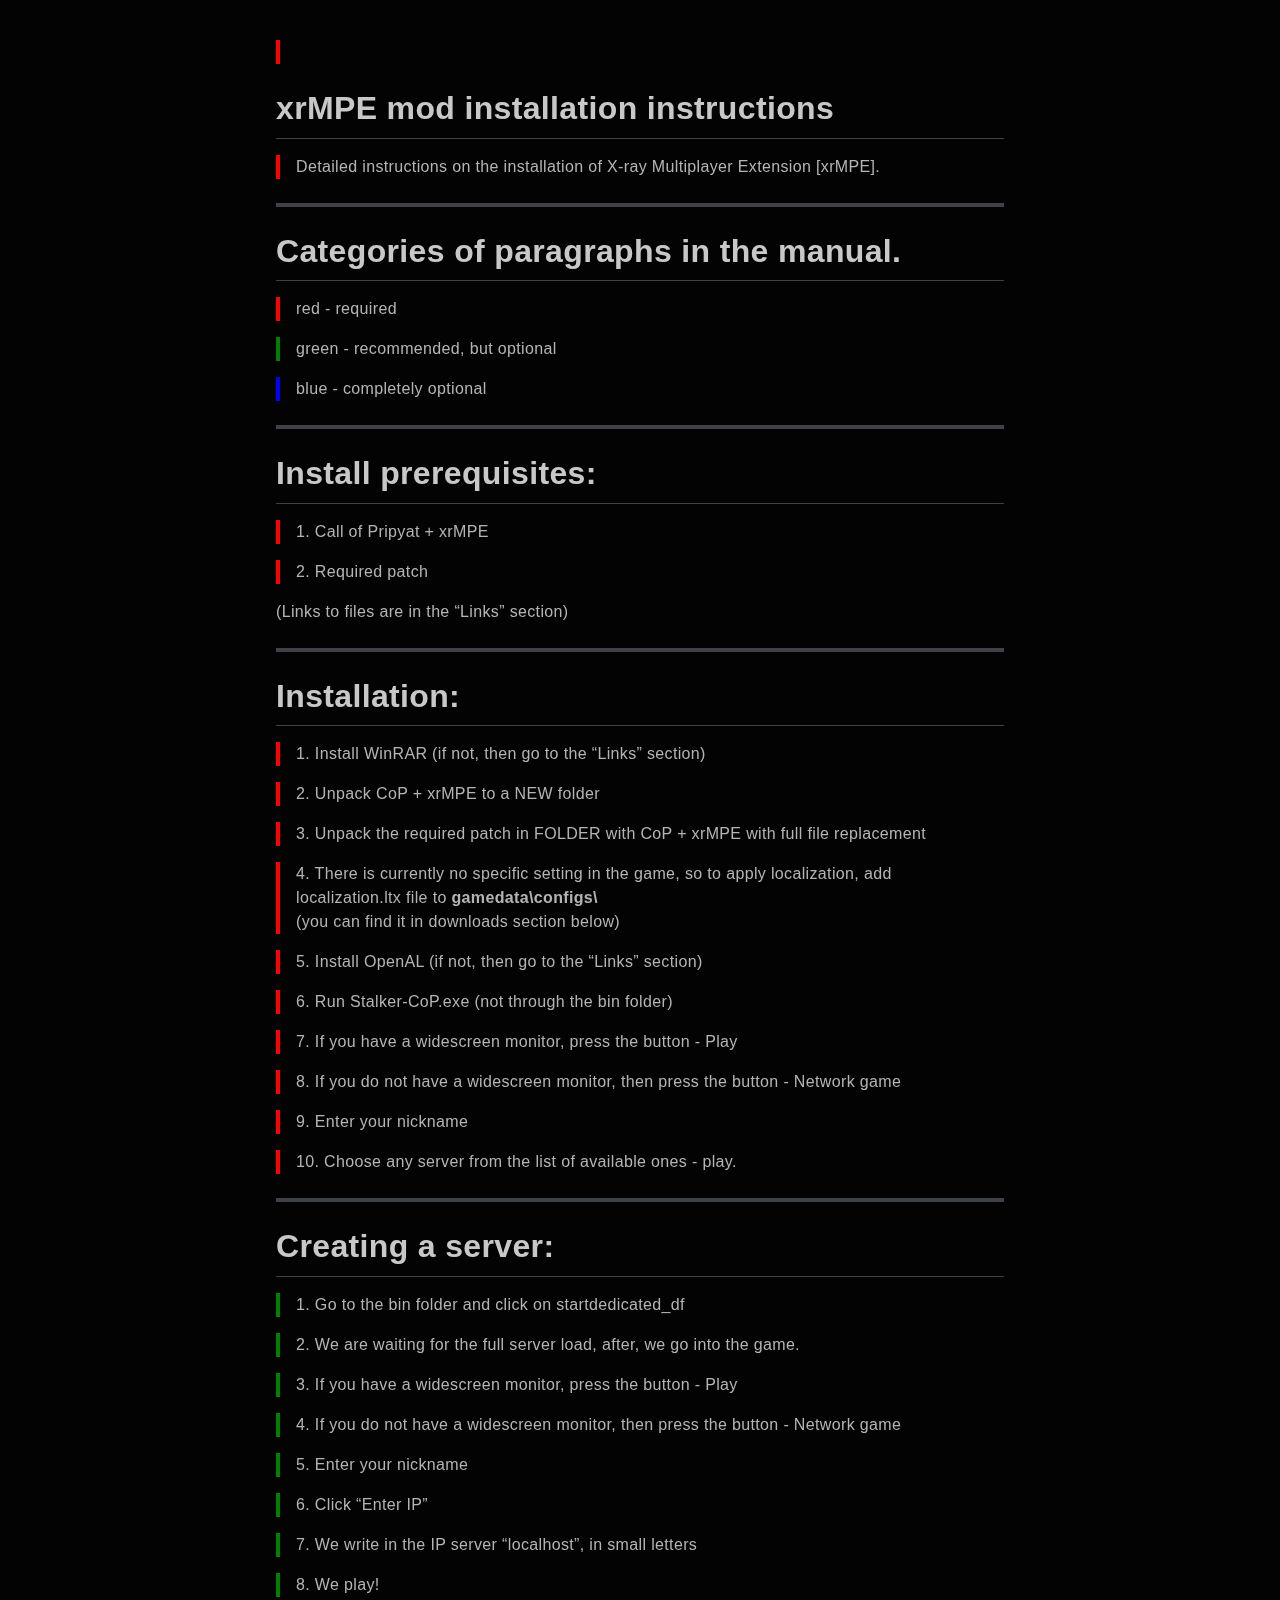
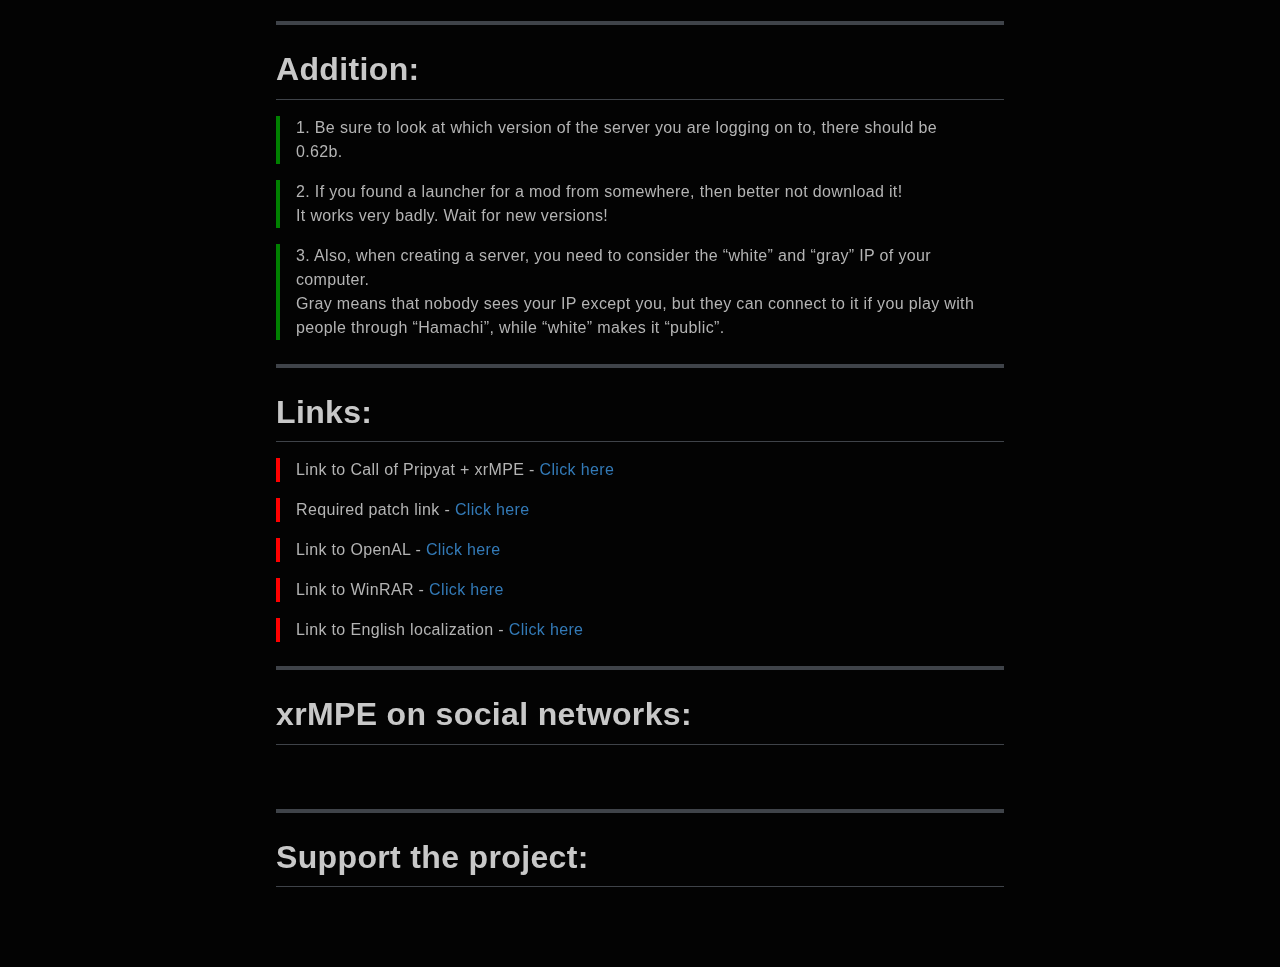
==== en/index.html @ dfa98e88 "Update index.html" ====
<!DOCTYPE html>

<html lang="en">

<head>
    <meta charset="utf-8">
    <meta http-equiv="X-UA-Compatible" content="IE=edge">
    <meta name="viewport" content="width=device-width, initial-scale=1.0, user-scalable=no">
    <meta name="apple-mobile-web-app-capable" content="yes">
    <meta name="apple-mobile-web-app-status-bar-style" content="black">
    <meta name="mobile-web-app-capable" content="yes">
    <title>
        xrMPE mod installation instructions
    </title>

    <link rel="stylesheet" href="https://cdnjs.cloudflare.com/ajax/libs/twitter-bootstrap/3.3.7/css/bootstrap.min.css"
        integrity="sha256-916EbMg70RQy9LHiGkXzG8hSg9EdNy97GazNG/aiY1w=" crossorigin="anonymous" />
    <link rel="stylesheet" href="https://cdnjs.cloudflare.com/ajax/libs/font-awesome/4.7.0/css/font-awesome.min.css"
        integrity="sha256-eZrrJcwDc/3uDhsdt61sL2oOBY362qM3lon1gyExkL0=" crossorigin="anonymous" />
    <link rel="stylesheet" href="https://cdnjs.cloudflare.com/ajax/libs/ionicons/2.0.1/css/ionicons.min.css"
        integrity="sha256-3iu9jgsy9TpTwXKb7bNQzqWekRX7pPK+2OLj3R922fo=" crossorigin="anonymous" />
    <link rel="stylesheet" href="https://cdnjs.cloudflare.com/ajax/libs/octicons/3.5.0/octicons.min.css"
        integrity="sha256-QiWfLIsCT02Sdwkogf6YMiQlj4NE84MKkzEMkZnMGdg=" crossorigin="anonymous" />
    <link rel="stylesheet" href="https://cdnjs.cloudflare.com/ajax/libs/prism/1.5.1/themes/prism.min.css"
        integrity="sha256-vtR0hSWRc3Tb26iuN2oZHt3KRUomwTufNIf5/4oeCyg=" crossorigin="anonymous" />
    <link rel="stylesheet" href="https://cdn.jsdelivr.net/npm/@hackmd/emojify.js@2.1.0/dist/css/basic/emojify.min.css"
        integrity="sha256-UOrvMOsSDSrW6szVLe8ZDZezBxh5IoIfgTwdNDgTjiU=" crossorigin="anonymous" />
    <link rel="stylesheet" href="../css/default.css">
    <link rel="stylesheet" href="../css/style.css">
</head>

<body>
    <div id="doc" class="markdown-body container-fluid comment-enabled" data-hard-breaks="true">
        <div id="bg"></div>
        <blockquote style="border-left-color: red;">
            <p><span class="color" data-color="red"></span><a href="../ru/index.html"
                    rel="noopener"><img src="https://i.imgur.com/6qh3lbW.png" alt=""></a></p>
        </blockquote>
        <h1 id="xrMPE-mod-installation-instructions"><a class="anchor hidden-xs"
                href="#xrMPE-mod-installation-instructions" title="xrMPE-mod-installation-instructions"><span
                    class="octicon octicon-link"></span></a>xrMPE mod installation instructions</h1>
        <blockquote style="border-left-color: red;">
            <p><span class="color" data-color="red"></span>Detailed instructions on the installation of X-ray
                Multiplayer Extension [xrMPE].</p>
        </blockquote>
        <hr>
        <h1 id="Allocation-basics"><a class="anchor hidden-xs" href="#Allocation-basics" title="Allocation-basics"><span
                    class="octicon octicon-link"></span></a>Categories of paragraphs in the manual.</h1>
        <blockquote style="border-left-color: red;">
            <p><span class="color" data-color="red"></span> red - required</p>
        </blockquote>
        <blockquote style="border-left-color: green;">
            <p><span class="color" data-color="green"></span> green - recommended, but optional</p>
        </blockquote>
        <blockquote style="border-left-color: blue;">
            <p><span class="color" data-color="blue"></span> blue - completely optional</p>
        </blockquote>
        <hr>
        <h1 id="Install-prerequisites"><a class="anchor hidden-xs" href="#Install-prerequisites"
                title="Install-prerequisites"><span class="octicon octicon-link"></span></a>Install prerequisites:</h1>
        <blockquote style="border-left-color: red;">
            <p><span class="color" data-color="red"></span>1. Call of Pripyat + xrMPE</p>
        </blockquote>
        <blockquote style="border-left-color: red;">
            <p><span class="color" data-color="red"></span>2. Required patch</p>
        </blockquote>
        <p>(Links to files are in the “Links” section)</p>
        <hr>
        <h1 id="Installation"><a class="anchor hidden-xs" href="#Installation" title="Installation"><span
                    class="octicon octicon-link"></span></a>Installation:</h1>
        <blockquote style="border-left-color: red;">
            <p><span class="color" data-color="red"></span>1. Install WinRAR (if not, then go to the “Links” section)
            </p>
        </blockquote>
        <blockquote style="border-left-color: red;">
            <p><span class="color" data-color="red"></span>2. Unpack CoP + xrMPE to a NEW folder</p>
        </blockquote>
        <blockquote style="border-left-color: red;">
            <p><span class="color" data-color="red"></span>3. Unpack the required patch in FOLDER with CoP + xrMPE with
                full file replacement</p>
        </blockquote>
        <blockquote style="border-left-color: red;">
            <p><span class="color" data-color="red"></span>4. There is currently no specific setting in the game, so to
                apply localization, add localization.ltx file to <span
                    style="font-weight: bold;">gamedata\configs\</span><br>
                (you can find it in downloads section below)</p>
        </blockquote>
        <blockquote style="border-left-color: red;">
            <p><span class="color" data-color="red"></span>5. Install OpenAL (if not, then go to the “Links” section)
            </p>
        </blockquote>
        <blockquote style="border-left-color: red;">
            <p><span class="color" data-color="red"></span>6. Run Stalker-CoP.exe (not through the bin folder)</p>
        </blockquote>
        <blockquote style="border-left-color: red;">
            <p><span class="color" data-color="red"></span>7. If you have a widescreen monitor, press the button - Play
            </p>
        </blockquote>
        <blockquote style="border-left-color: red;">
            <p><span class="color" data-color="red"></span>8. If you do not have a widescreen monitor, then press the
                button - Network game</p>
        </blockquote>
        <blockquote style="border-left-color: red;">
            <p><span class="color" data-color="red"></span>9. Enter your nickname</p>
        </blockquote>
        <blockquote style="border-left-color: red;">
            <p><span class="color" data-color="red"></span>10. Choose any server from the list of available ones - play.
            </p>
        </blockquote>
        <hr>
        <h1 id="Creating-a-server"><a class="anchor hidden-xs" href="#Creating-a-server" title="Creating-a-server"><span
                    class="octicon octicon-link"></span></a>Creating a server:</h1>
        <blockquote style="border-left-color: green;">
            <p><span class="color" data-color="green"></span>1. Go to the bin folder and click on startdedicated_df</p>
        </blockquote>
        <blockquote style="border-left-color: green;">
            <p><span class="color" data-color="green"></span>2. We are waiting for the full server load, after, we go
                into the game.</p>
        </blockquote>
        <blockquote style="border-left-color: green;">
            <p><span class="color" data-color="green"></span>3. If you have a widescreen monitor, press the button -
                Play</p>
        </blockquote>
        <blockquote style="border-left-color: green;">
            <p><span class="color" data-color="green"></span>4. If you do not have a widescreen monitor, then press the
                button - Network game</p>
        </blockquote>
        <blockquote style="border-left-color: green;">
            <p><span class="color" data-color="green"></span>5. Enter your nickname</p>
        </blockquote>
        <blockquote style="border-left-color: green;">
            <p><span class="color" data-color="green"></span>6. Click “Enter IP”</p>
        </blockquote>
        <blockquote style="border-left-color: green;">
            <p><span class="color" data-color="green"></span>7. We write in the IP server “localhost”, in small letters
            </p>
        </blockquote>
        <blockquote style="border-left-color: green;">
            <p><span class="color" data-color="green"></span>8. We play!</p>
        </blockquote>
        <hr>
        <h1 id="Addition"><a class="anchor hidden-xs" href="#Addition" title="Addition"><span
                    class="octicon octicon-link"></span></a>Addition:</h1>
        <blockquote style="border-left-color: green;">
            <p><span class="color" data-color="green"></span>1. Be sure to look at which version of the server you are
                logging on to, there should be 0.62b.</p>
        </blockquote>
        <blockquote style="border-left-color: green;">
            <p><span class="color" data-color="green"></span>2. If you found a launcher for a mod from somewhere, then
                better not download it!<br>
                It works very badly. Wait for new versions!</p>
        </blockquote>
        <blockquote style="border-left-color: green;">
            <p><span class="color" data-color="green"></span>3. Also, when creating a server, you need to consider the
                “white” and “gray” IP of your computer.<br>
                Gray means that nobody sees your IP except you, but they can connect to it if you play with people
                through “Hamachi”, while “white” makes it “public”.</p>
        </blockquote>
        <hr>
        <h1 id="Links"><a class="anchor hidden-xs" href="#Links" title="Links"><span
                    class="octicon octicon-link"></span></a>Links:</h1>
        <blockquote style="border-left-color: red;">
            <p><span class="color" data-color="red"></span>Link to Call of Pripyat + xrMPE - <a
                    href="https://drive.google.com/file/d/15aP88iohAUdVB3f9XmRdISP_4_JCC2Ad/view" target="_blank"
                    rel="noopener">Click here</a></p>
        </blockquote>
        <blockquote style="border-left-color: red;">
            <p><span class="color" data-color="red"></span>Required patch link - <a
                    href="https://drive.google.com/file/d/1WQTWnFPkcPA5Qzj04SlYcypJ1fn_n7j0/view?usp=sharing"
                    target="_blank" rel="noopener">Click here</a></p>
        </blockquote>
        <blockquote style="border-left-color: red;">
            <p><span class="color" data-color="red"></span>Link to OpenAL - <a href="https://www.openal.org/downloads/"
                    target="_blank" rel="noopener">Click here</a></p>
        </blockquote>
        <blockquote style="border-left-color: red;">
            <p><span class="color" data-color="red"></span>Link to WinRAR - <a
                    href="https://www.rarlab.com/download.htm" target="_blank" rel="noopener">Click here</a></p>
        </blockquote>
        <blockquote style="border-left-color: red;">
            <p><span class="color" data-color="red"></span>Link to English localization - <a
                    href="https://cdn.discordapp.com/attachments/564085981641441280/670379403553013770/localization.ltx"
                    target="_blank" rel="noopener">Click here</a></p>
        </blockquote>
        <hr>
        <h1 id="xrMPE-on-social-networks"><a class="anchor hidden-xs" href="#xrMPE-on-social-networks"
                title="xrMPE-on-social-networks"><span class="octicon octicon-link"></span></a>xrMPE on social networks:
        </h1>
        <p><a href="https://www.youtube.com/c/xrmpe" target="_blank" rel="noopener"><img
                    src="https://i.imgur.com/CDqHMbM.png" alt=""></a> <a href="https://ap-pro.ru/forums/topic/602-x-ray-multiplayer-extension/"
                target="_blank" rel="noopener"><img src="https://i.imgur.com/LmlTnkh.png" alt=""></a> <a
                href="https://discord.gg/pM3mMfN" target="_blank" rel="noopener"><img
                    src="https://i.imgur.com/qKqOzMi.png" alt=""></a> <a href="https://vk.com/xr_mpe" target="_blank"
                rel="noopener"><img src="https://i.imgur.com/HJyrrvb.png" alt=""></a></p>
        <hr>
        <h1 id="Support-the-project"><a class="anchor hidden-xs" href="#Support-the-project"
                title="Support-the-project"><span class="octicon octicon-link"></span></a>Support the project:</h1>
        <p><a href="https://boosty.to/xr_mpe" target="_blank" rel="noopener"><img src="https://i.imgur.com/k7v8l5z.png"
                    alt=""></a> <a href="https://www.patreon.com/xrmpe" target="_blank" rel="noopener"><img
                    src="https://i.imgur.com/H5cvcOh.png" alt=""></a> <a href="https://www.donationalerts.com/r/xrmpe"
                target="_blank" rel="noopener"><img src="https://i.imgur.com/eNR2jgd.png" alt=""></a></p>
    </div>
    <div class="ui-toc dropup unselectable hidden-print" style="display:none;">
        <div class="pull-right dropdown">
            <a id="tocLabel" class="ui-toc-label btn btn-default" data-toggle="dropdown" href="#" role="button"
                aria-haspopup="true" aria-expanded="false" title="Table of content">
                <i class="fa fa-bars"></i>
            </a>
            <ul id="ui-toc" class="ui-toc-dropdown dropdown-menu" aria-labelledby="tocLabel">
                <div class="toc">
                    <ul class="nav">
                        <li class=""><a href="#xrMPE-mod-installation-instructions"
                                title="xrMPE mod installation instructions">xrMPE mod installation instructions</a></li>
                        <li><a href="#Allocation-basics" title="Allocation basics">Allocation basics</a></li>
                        <li><a href="#Install-prerequisites" title="Install prerequisites::">Install prerequisites::</a>
                        </li>
                        <li><a href="#Installation" title="Installation:">Installation:</a></li>
                        <li><a href="#Creating-a-server" title="Creating a server:">Creating a server:</a></li>
                        <li><a href="#Addition" title="Addition:">Addition:</a></li>
                        <li><a href="#Links" title="Links:">Links:</a></li>
                        <li><a href="#xrMPE-on-social-networks" title="xrMPE on social networks:">xrMPE on social
                                networks:</a></li>
                        <li><a href="#Support-the-project" title="Support the project:">Support the project:</a></li>
                    </ul>
                </div>
                <div class="toc-menu"><a class="back-to-top" href="#">Back to top</a><a class="go-to-bottom" href="#">Go to bottom</a></div>
            </ul>
        </div>
    </div>
    <div id="ui-toc-affix" class="ui-affix-toc ui-toc-dropdown unselectable hidden-print" data-spy="affix"
        style="top:17px;display:none;" null null>
        <div class="toc">
            <ul class="nav">
                <li class=""><a href="#xrMPE-mod-installation-instructions"
                        title="xrMPE mod installation instructions">xrMPE mod installation instructions</a></li>
                <li><a href="#Allocation-basics" title="Allocation basics">Allocation basics</a></li>
                <li><a href="#Install-prerequisites" title="Install prerequisites::">Install prerequisites:</a></li>
                <li><a href="#Installation" title="Installation:">Installation:</a></li>
                <li><a href="#Creating-a-server" title="Creating a server:">Creating a server:</a></li>
                <li><a href="#Addition" title="Addition:">Addition:</a></li>
                <li><a href="#Links" title="Links:">Links:</a></li>
                <li><a href="#xrMPE-on-social-networks" title="xrMPE on social networks:">xrMPE on social networks:</a>
                </li>
                <li><a href="#Support-the-project" title="Support the project:">Support the project:</a></li>
            </ul>
        </div>
        <div class="toc-menu"><a class="back-to-top" href="#">Back to top</a><a class="go-to-bottom" href="#">Go to bottom</a></div>
    </div>
    <script src="https://cdnjs.cloudflare.com/ajax/libs/jquery/3.1.1/jquery.min.js"
        integrity="sha256-hVVnYaiADRTO2PzUGmuLJr8BLUSjGIZsDYGmIJLv2b8=" crossorigin="anonymous"></script>
    <script src="https://cdnjs.cloudflare.com/ajax/libs/twitter-bootstrap/3.3.7/js/bootstrap.min.js"
        integrity="sha256-U5ZEeKfGNOja007MMD3YBI0A3OSZOQbeG6z2f2Y0hu8=" crossorigin="anonymous" defer></script>
    <script src="https://cdnjs.cloudflare.com/ajax/libs/gist-embed/2.6.0/gist-embed.min.js"
        integrity="sha256-KyF2D6xPIJUW5sUDSs93vWyZm+1RzIpKCexxElmxl8g=" crossorigin="anonymous" defer></script>
    <script>
        var markdown = $(".markdown-body");
        //smooth all hash trigger scrolling
        function smoothHashScroll() {
            var hashElements = $("a[href^='#']").toArray();
            for (var i = 0; i < hashElements.length; i++) {
                var element = hashElements[i];
                var $element = $(element);
                var hash = element.hash;
                if (hash) {
                    $element.on('click', function (e) {
                        // store hash
                        var hash = this.hash;
                        if ($(hash).length <= 0) return;
                        // prevent default anchor click behavior
                        e.preventDefault();
                        // animate
                        $('body, html').stop(true, true).animate({
                            scrollTop: $(hash).offset().top
                        }, 100, "linear", function () {
                            // when done, add hash to url
                            // (default click behaviour)
                            window.location.hash = hash;
                        });
                    });
                }
            }
        }

        smoothHashScroll();
        var toc = $('.ui-toc');
        var tocAffix = $('.ui-affix-toc');
        var tocDropdown = $('.ui-toc-dropdown');
        //toc
        tocDropdown.click(function (e) {
            e.stopPropagation();
        });

        var enoughForAffixToc = true;

        function generateScrollspy() {
            $(document.body).scrollspy({
                target: ''
            });
            $(document.body).scrollspy('refresh');
            if (enoughForAffixToc) {
                toc.hide();
                tocAffix.show();
            } else {
                tocAffix.hide();
                toc.show();
            }
            $(document.body).scroll();
        }

        function windowResize() {
            //toc right
            var paddingRight = parseFloat(markdown.css('padding-right'));
            var right = ($(window).width() - (markdown.offset().left + markdown.outerWidth() - paddingRight));
            toc.css('right', right + 'px');
            //affix toc left
            var newbool;
            var rightMargin = (markdown.parent().outerWidth() - markdown.outerWidth()) / 2;
            //for ipad or wider device
            if (rightMargin >= 133) {
                newbool = true;
                var affixLeftMargin = (tocAffix.outerWidth() - tocAffix.width()) / 2;
                var left = markdown.offset().left + markdown.outerWidth() - affixLeftMargin;
                tocAffix.css('left', left + 'px');
            } else {
                newbool = false;
            }
            if (newbool != enoughForAffixToc) {
                enoughForAffixToc = newbool;
                generateScrollspy();
            }
        }
        $(window).resize(function () {
            windowResize();
        });
        $(document).ready(function () {
            windowResize();
            generateScrollspy();
        });

        //remove hash
        function removeHash() {
            window.location.hash = '';
        }

        var backtotop = $('.back-to-top');
        var gotobottom = $('.go-to-bottom');

        backtotop.click(function (e) {
            e.preventDefault();
            e.stopPropagation();
            if (scrollToTop)
                scrollToTop();
            removeHash();
        });
        gotobottom.click(function (e) {
            e.preventDefault();
            e.stopPropagation();
            if (scrollToBottom)
                scrollToBottom();
            removeHash();
        });

        var toggle = $('.expand-toggle');
        var tocExpand = false;

        function scrollToTop() {
            $('body, html').stop(true, true).animate({
                scrollTop: 0
            }, 100, "linear");
        }

        function scrollToBottom() {
            $('body, html').stop(true, true).animate({
                scrollTop: $(document.body)[0].scrollHeight
            }, 100, "linear");
        }
    </script>
</body>

</html>
---- css/default.css ----
@charset "UTF-8";
@import url(https://fonts.googleapis.com/css?family=Roboto:300,300i,400,400i,500,500i|Source+Code+Pro:300,400,500|Source+Sans+Pro:300,300i,400,400i,600,600i|Source+Serif+Pro&subset=latin-ext);
.hljs {
    display: block;
    background: #fff;
    padding: .5em;
    color: #333;
    overflow-x: auto
}

.hljs-comment, .hljs-meta {
    color: #969896
}

.hljs-emphasis, .hljs-quote, .hljs-string, .hljs-strong, .hljs-template-variable, .hljs-variable {
    color: #df5000
}

.hljs-keyword, .hljs-selector-tag, .hljs-type {
    color: #a71d5d
}

.hljs-attribute, .hljs-bullet, .hljs-literal, .hljs-number, .hljs-symbol {
    color: #0086b3
}

.hljs-built_in, .hljs-builtin-name {
    color: #005cc5
}

.hljs-name, .hljs-section {
    color: #63a35c
}

.hljs-tag {
    color: #333
}

.hljs-attr, .hljs-selector-attr, .hljs-selector-class, .hljs-selector-id, .hljs-selector-pseudo, .hljs-title {
    color: #795da3
}

.hljs-addition {
    color: #55a532;
    background-color: #eaffea
}

.hljs-deletion {
    color: #bd2c00;
    background-color: #ffecec
}

.hljs-link {
    text-decoration: underline
}

.markdown-body {
    font-size: 16px;
    line-height: 1.5;
    word-wrap: break-word
}

.markdown-body:after, .markdown-body:before {
    display: table;
    content: ""
}

.markdown-body:after {
    clear: both
}

.markdown-body>:first-child {
    margin-top: 0!important
}

.markdown-body>:last-child {
    margin-bottom: 0!important
}

.markdown-body a:not([href]) {
    color: inherit;
    text-decoration: none
}

.markdown-body .absent {
    color: #c00
}

.markdown-body .anchor {
    float: left;
    padding-right: 4px;
    margin-left: -20px;
    line-height: 1
}

.markdown-body .anchor:focus {
    outline: none
}

.markdown-body blockquote, .markdown-body dl, .markdown-body ol, .markdown-body p, .markdown-body pre, .markdown-body table, .markdown-body ul {
    margin-top: 0;
    margin-bottom: 16px
}

.markdown-body hr {
    height: .25em;
    padding: 0;
    margin: 24px 0;
    background-color: #e7e7e7;
    border: 0
}

.markdown-body blockquote {
    font-size: 16px;
    padding: 0 1em;
    color: #777;
    border-left: .25em solid #ddd
}

.markdown-body blockquote>:first-child {
    margin-top: 0
}

.markdown-body blockquote>:last-child {
    margin-bottom: 0
}

.markdown-body kbd, .popover kbd {
    display: inline-block;
    padding: 3px 5px;
    font-size: 11px;
    line-height: 10px;
    color: #555;
    vertical-align: middle;
    background-color: #fcfcfc;
    border: 1px solid #ccc;
    border-bottom-color: #bbb;
    border-radius: 3px;
    box-shadow: inset 0 -1px 0 #bbb
}

.markdown-body .loweralpha {
    list-style-type: lower-alpha
}

.markdown-body h1, .markdown-body h2, .markdown-body h3, .markdown-body h4, .markdown-body h5, .markdown-body h6 {
    margin-top: 24px;
    margin-bottom: 16px;
    font-weight: 600;
    line-height: 1.25
}

.markdown-body h1 .octicon-link, .markdown-body h2 .octicon-link, .markdown-body h3 .octicon-link, .markdown-body h4 .octicon-link, .markdown-body h5 .octicon-link, .markdown-body h6 .octicon-link {
    color: #000;
    vertical-align: middle;
    visibility: hidden
}

.markdown-body h1:hover .anchor, .markdown-body h2:hover .anchor, .markdown-body h3:hover .anchor, .markdown-body h4:hover .anchor, .markdown-body h5:hover .anchor, .markdown-body h6:hover .anchor {
    text-decoration: none
}

.markdown-body h1:hover .anchor .octicon-link, .markdown-body h2:hover .anchor .octicon-link, .markdown-body h3:hover .anchor .octicon-link, .markdown-body h4:hover .anchor .octicon-link, .markdown-body h5:hover .anchor .octicon-link, .markdown-body h6:hover .anchor .octicon-link {
    visibility: visible
}

.markdown-body h1 code, .markdown-body h1 tt, .markdown-body h2 code, .markdown-body h2 tt, .markdown-body h3 code, .markdown-body h3 tt, .markdown-body h4 code, .markdown-body h4 tt, .markdown-body h5 code, .markdown-body h5 tt, .markdown-body h6 code, .markdown-body h6 tt {
    font-size: inherit
}

.markdown-body h1 {
    font-size: 2em
}

.markdown-body h1, .markdown-body h2 {
    padding-bottom: .3em;
    border-bottom: 1px solid #eee
}

.markdown-body h2 {
    font-size: 1.5em
}

.markdown-body h3 {
    font-size: 1.25em
}

.markdown-body h4 {
    font-size: 1em
}

.markdown-body h5 {
    font-size: .875em
}

.markdown-body h6 {
    font-size: .85em;
    color: #777
}

.markdown-body ol, .markdown-body ul {
    padding-left: 2em
}

.markdown-body ol.no-list, .markdown-body ul.no-list {
    padding: 0;
    list-style-type: none
}

.markdown-body ol ol, .markdown-body ol ul, .markdown-body ul ol, .markdown-body ul ul {
    margin-top: 0;
    margin-bottom: 0
}

.markdown-body li>p {
    margin-top: 16px
}

.markdown-body li+li {
    padding-top: .25em
}

.markdown-body dl {
    padding: 0
}

.markdown-body dl dt {
    padding: 0;
    margin-top: 16px;
    font-size: 1em;
    font-style: italic;
    font-weight: 700
}

.markdown-body dl dd {
    padding: 0 16px;
    margin-bottom: 16px
}

.markdown-body table {
    display: block;
    width: 100%;
    overflow: auto;
    word-break: normal;
    word-break: keep-all
}

.markdown-body table th {
    font-weight: 700
}

.markdown-body table td, .markdown-body table th {
    padding: 6px 13px;
    border: 1px solid #ddd
}

.markdown-body table tr {
    background-color: #fff;
    border-top: 1px solid #ccc
}

.markdown-body table tr:nth-child(2n) {
    background-color: #f8f8f8
}

.markdown-body img {
    max-width: 100%;
    box-sizing: content-box;
    background-color: #fff
}

.markdown-body img[align=right] {
    padding-left: 20px
}

.markdown-body img[align=left] {
    padding-right: 20px
}

.markdown-body .emoji {
    max-width: none;
    vertical-align: text-top;
    background-color: transparent
}

.markdown-body span.frame {
    display: block;
    overflow: hidden
}

.markdown-body span.frame>span {
    display: block;
    float: left;
    width: auto;
    padding: 7px;
    margin: 13px 0 0;
    overflow: hidden;
    border: 1px solid #ddd
}

.markdown-body span.frame span img {
    display: block;
    float: left
}

.markdown-body span.frame span span {
    display: block;
    padding: 5px 0 0;
    clear: both;
    color: #333
}

.markdown-body span.align-center {
    display: block;
    overflow: hidden;
    clear: both
}

.markdown-body span.align-center>span {
    display: block;
    margin: 13px auto 0;
    overflow: hidden;
    text-align: center
}

.markdown-body span.align-center span img {
    margin: 0 auto;
    text-align: center
}

.markdown-body span.align-right {
    display: block;
    overflow: hidden;
    clear: both
}

.markdown-body span.align-right>span {
    display: block;
    margin: 13px 0 0;
    overflow: hidden;
    text-align: right
}

.markdown-body span.align-right span img {
    margin: 0;
    text-align: right
}

.markdown-body span.float-left {
    display: block;
    float: left;
    margin-right: 13px;
    overflow: hidden
}

.markdown-body span.float-left span {
    margin: 13px 0 0
}

.markdown-body span.float-right {
    display: block;
    float: right;
    margin-left: 13px;
    overflow: hidden
}

.markdown-body span.float-right>span {
    display: block;
    margin: 13px auto 0;
    overflow: hidden;
    text-align: right
}

.markdown-body code, .markdown-body tt {
    padding: 0;
    padding-top: .2em;
    padding-bottom: .2em;
    margin: 0;
    font-size: 85%;
    background-color: rgba(0, 0, 0, .04);
    border-radius: 3px
}

.markdown-body code:after, .markdown-body code:before, .markdown-body tt:after, .markdown-body tt:before {
    letter-spacing: -.2em;
    content: "\00a0"
}

.markdown-body code br, .markdown-body tt br {
    display: none
}

.markdown-body del code {
    text-decoration: inherit
}

.markdown-body pre {
    word-wrap: normal
}

.markdown-body pre>code {
    padding: 0;
    margin: 0;
    font-size: 100%;
    word-break: normal;
    white-space: pre;
    background: transparent;
    border: 0
}

.markdown-body .highlight {
    margin-bottom: 16px
}

.markdown-body .highlight pre {
    margin-bottom: 0;
    word-break: normal
}

.markdown-body .highlight pre, .markdown-body pre {
    padding: 16px;
    overflow: auto;
    font-size: 85%;
    line-height: 1.45;
    background-color: #f7f7f7;
    border-radius: 3px
}

.markdown-body pre code, .markdown-body pre tt {
    display: inline;
    max-width: auto;
    padding: 0;
    margin: 0;
    overflow: visible;
    line-height: inherit;
    word-wrap: normal;
    background-color: transparent;
    border: 0
}

.markdown-body pre code:after, .markdown-body pre code:before, .markdown-body pre tt:after, .markdown-body pre tt:before {
    content: normal
}

.markdown-body .csv-data td, .markdown-body .csv-data th {
    padding: 5px;
    overflow: hidden;
    font-size: 12px;
    line-height: 1;
    text-align: left;
    white-space: nowrap
}

.markdown-body .csv-data .blob-line-num {
    padding: 10px 8px 9px;
    text-align: right;
    background: #fff;
    border: 0
}

.markdown-body .csv-data tr {
    border-top: 0
}

.markdown-body .csv-data th {
    font-weight: 700;
    background: #f8f8f8;
    border-top: 0
}

.news .alert .markdown-body blockquote {
    padding: 0 0 0 40px;
    border: 0 none
}

.activity-tab .news .alert .commits, .activity-tab .news .markdown-body blockquote {
    padding-left: 0
}

.task-list-item {
    list-style-type: none
}

.task-list-item label {
    font-weight: 400
}

.task-list-item.enabled label {
    cursor: pointer
}

.task-list-item+.task-list-item {
    margin-top: 3px
}

.task-list-item-checkbox {
    float: left;
    margin: .31em 0 .2em -1.3em!important;
    vertical-align: middle;
    cursor: default!important
}

.markdown-body {
    padding-top: 40px;
    padding-bottom: 40px;
    max-width: 758px;
    overflow: visible!important
}

.markdown-body .emoji {
    vertical-align: top
}

.markdown-body pre {
    border: inherit!important
}

.markdown-body code {
    color: inherit!important
}

.markdown-body pre code .wrapper {
    display: -moz-inline-flex;
    display: -ms-inline-flex;
    display: -o-inline-flex;
    display: inline-flex
}

.markdown-body pre code .gutter {
    float: left;
    overflow: hidden;
    -webkit-user-select: none;
    user-select: none
}

.markdown-body pre code .gutter.linenumber {
    text-align: right;
    position: relative;
    display: inline-block;
    cursor: default;
    z-index: 4;
    padding: 0 8px 0 0;
    min-width: 20px;
    box-sizing: content-box;
    color: #afafaf!important;
    border-right: 3px solid #6ce26c!important
}

.markdown-body pre code .gutter.linenumber>span:before {
    content: attr(data-linenumber)
}

.markdown-body pre code .code {
    float: left;
    margin: 0 0 0 16px
}

.markdown-body .gist .line-numbers {
    border-left: none;
    border-top: none;
    border-bottom: none
}

.markdown-body .gist .line-data {
    border: none
}

.markdown-body .gist table {
    border-spacing: 0;
    border-collapse: inherit!important
}

.markdown-body code[data-gist-id] {
    background: none;
    padding: 0
}

.markdown-body code[data-gist-id]:after, .markdown-body code[data-gist-id]:before {
    content: ""
}

.markdown-body code[data-gist-id] .blob-num {
    border: unset
}

.markdown-body code[data-gist-id] table {
    overflow: unset;
    margin-bottom: unset
}

.markdown-body code[data-gist-id] table tr {
    background: unset
}

.markdown-body[dir=rtl] pre {
    direction: ltr
}

.markdown-body[dir=rtl] code {
    direction: ltr;
    unicode-bidi: embed
}

.markdown-body .alert>p {
    margin-bottom: 0
}

.markdown-body pre.abc, .markdown-body pre.flow-chart, .markdown-body pre.graphviz, .markdown-body pre.mermaid, .markdown-body pre.sequence-diagram, .markdown-body pre.vega {
    text-align: center;
    background-color: inherit;
    border-radius: 0;
    white-space: inherit
}

.markdown-body pre.abc>code, .markdown-body pre.flow-chart>code, .markdown-body pre.graphviz>code, .markdown-body pre.mermaid>code, .markdown-body pre.sequence-diagram>code, .markdown-body pre.vega>code {
    text-align: left
}

.markdown-body pre.abc>svg, .markdown-body pre.flow-chart>svg, .markdown-body pre.graphviz>svg, .markdown-body pre.mermaid>svg, .markdown-body pre.sequence-diagram>svg, .markdown-body pre.vega>svg {
    max-width: 100%;
    height: 100%
}

.markdown-body pre>code.wrap {
    white-space: pre-wrap;
    white-space: -moz-pre-wrap;
    white-space: -pre-wrap;
    white-space: -o-pre-wrap;
    word-wrap: break-word
}

.markdown-body .alert>p, .markdown-body .alert>ul {
    margin-bottom: 0
}

.markdown-body summary {
    display: list-item
}

.markdown-body summary:focus {
    outline: none
}

.markdown-body details summary {
    cursor: pointer
}

.markdown-body details:not([open])>:not(summary) {
    display: none
}

.markdown-body figure {
    margin: 1em 40px
}

.markdown-body .mark, .markdown-body mark {
    background-color: #fff1a7
}

.vimeo, .youtube {
    cursor: pointer;
    display: table;
    text-align: center;
    background-position: 50%;
    background-repeat: no-repeat;
    background-size: contain;
    background-color: #000;
    overflow: hidden
}

.vimeo, .youtube {
    position: relative;
    width: 100%
}

.youtube {
    padding-bottom: 56.25%
}

.vimeo img {
    width: 100%;
    object-fit: contain;
    z-index: 0
}

.youtube img {
    object-fit: cover;
    z-index: 0
}

.vimeo iframe, .youtube iframe, .youtube img {
    width: 100%;
    height: 100%;
    position: absolute;
    top: 0;
    left: 0
}

.vimeo iframe, .youtube iframe {
    vertical-align: middle;
    z-index: 1
}

.vimeo .icon, .youtube .icon {
    position: absolute;
    height: auto;
    width: auto;
    top: 50%;
    left: 50%;
    transform: translate(-50%, -50%);
    color: #fff;
    opacity: .3;
    transition: opacity .2s;
    z-index: 0
}

.vimeo:hover .icon, .youtube:hover .icon {
    opacity: .6;
    transition: opacity .2s
}

.slideshare .inner, .speakerdeck .inner {
    position: relative;
    width: 100%
}

.slideshare .inner iframe, .speakerdeck .inner iframe {
    position: absolute;
    top: 0;
    bottom: 0;
    left: 0;
    right: 0;
    width: 100%;
    height: 100%
}

.MJX_Assistive_MathML {
    display: none
}

.ui-infobar {
    position: relative;
    z-index: 2;
    max-width: 760px;
    margin: 25px auto -25px;
    padding: 0 15px;
    color: #777
}

.toc .invisable-node {
    list-style-type: none
}

.ui-toc {
    position: fixed;
    bottom: 20px;
    z-index: 998
}

.ui-toc-label {
    opacity: .3;
    background-color: #ccc;
    border: none;
    transition: opacity .2s
}

.ui-toc .open .ui-toc-label {
    opacity: 1;
    color: #fff;
    transition: opacity .2s
}

.ui-toc-label:focus {
    opacity: .3;
    background-color: #ccc;
    color: #000
}

.ui-toc-label:hover {
    opacity: 1;
    background-color: #ccc;
    transition: opacity .2s
}

.ui-toc-dropdown {
    margin-top: 23px;
    margin-bottom: 20px;
    padding-left: 10px;
    padding-right: 10px;
    max-width: 45vw;
    width: 25vw;
    max-height: 70vh;
    overflow: auto;
    text-align: inherit
}

.ui-toc-dropdown>.toc {
    max-height: calc(70vh - 100px);
    overflow: auto
}

.ui-toc-dropdown[dir=rtl] .nav {
    padding-right: 0;
    letter-spacing: .0029em
}

.ui-toc-dropdown a {
    overflow: hidden;
    text-overflow: ellipsis;
    white-space: pre
}

.ui-toc-dropdown .nav>li>a {
    display: block;
    padding: 4px 20px;
    font-size: 13px;
    font-weight: 500;
    color: #767676
}

.ui-toc-dropdown .nav>li:first-child:last-child>ul, .ui-toc-dropdown .toc.expand ul {
    display: block
}

.ui-toc-dropdown .nav>li>a:focus, .ui-toc-dropdown .nav>li>a:hover {
    padding-left: 19px;
    color: #000;
    text-decoration: none;
    background-color: transparent;
    border-left: 1px solid #000
}

.ui-toc-dropdown[dir=rtl] .nav>li>a:focus, .ui-toc-dropdown[dir=rtl] .nav>li>a:hover {
    padding-right: 19px;
    border-left: none;
    border-right: 1px solid #000
}

.ui-toc-dropdown .nav>.active:focus>a, .ui-toc-dropdown .nav>.active:hover>a, .ui-toc-dropdown .nav>.active>a {
    padding-left: 18px;
    font-weight: 700;
    color: #000;
    background-color: transparent;
    border-left: 2px solid #000
}

.ui-toc-dropdown[dir=rtl] .nav>.active:focus>a, .ui-toc-dropdown[dir=rtl] .nav>.active:hover>a, .ui-toc-dropdown[dir=rtl] .nav>.active>a {
    padding-right: 18px;
    border-left: none;
    border-right: 2px solid #000
}

.ui-toc-dropdown .nav .nav {
    display: none;
    padding-bottom: 10px
}

.ui-toc-dropdown .nav>.active>ul {
    display: block
}

.ui-toc-dropdown .nav .nav>li>a {
    padding-top: 1px;
    padding-bottom: 1px;
    padding-left: 30px;
    font-size: 12px;
    font-weight: 400
}

.ui-toc-dropdown[dir=rtl] .nav .nav>li>a {
    padding-right: 30px
}

.ui-toc-dropdown .nav .nav>li>ul>li>a {
    padding-top: 1px;
    padding-bottom: 1px;
    padding-left: 40px;
    font-size: 12px;
    font-weight: 400
}

.ui-toc-dropdown[dir=rtl] .nav .nav>li>ul>li>a {
    padding-right: 40px
}

.ui-toc-dropdown .nav .nav>li>a:focus, .ui-toc-dropdown .nav .nav>li>a:hover {
    padding-left: 29px
}

.ui-toc-dropdown[dir=rtl] .nav .nav>li>a:focus, .ui-toc-dropdown[dir=rtl] .nav .nav>li>a:hover {
    padding-right: 29px
}

.ui-toc-dropdown .nav .nav>li>ul>li>a:focus, .ui-toc-dropdown .nav .nav>li>ul>li>a:hover {
    padding-left: 39px
}

.ui-toc-dropdown[dir=rtl] .nav .nav>li>ul>li>a:focus, .ui-toc-dropdown[dir=rtl] .nav .nav>li>ul>li>a:hover {
    padding-right: 39px
}

.ui-toc-dropdown .nav .nav>.active:focus>a, .ui-toc-dropdown .nav .nav>.active:hover>a, .ui-toc-dropdown .nav .nav>.active>a {
    padding-left: 28px;
    font-weight: 500
}

.ui-toc-dropdown[dir=rtl] .nav .nav>.active:focus>a, .ui-toc-dropdown[dir=rtl] .nav .nav>.active:hover>a, .ui-toc-dropdown[dir=rtl] .nav .nav>.active>a {
    padding-right: 28px
}

.ui-toc-dropdown .nav .nav>.active>.nav>.active:focus>a, .ui-toc-dropdown .nav .nav>.active>.nav>.active:hover>a, .ui-toc-dropdown .nav .nav>.active>.nav>.active>a {
    padding-left: 38px;
    font-weight: 500
}

.ui-toc-dropdown[dir=rtl] .nav .nav>.active>.nav>.active:focus>a, .ui-toc-dropdown[dir=rtl] .nav .nav>.active>.nav>.active:hover>a, .ui-toc-dropdown[dir=rtl] .nav .nav>.active>.nav>.active>a {
    padding-right: 38px
}

.markdown-body {
    font-family: -apple-system, BlinkMacSystemFont, Segoe UI, Helvetica Neue, Helvetica, Roboto, Arial, sans-serif
}

html[lang^=ja] .markdown-body {
    font-family: -apple-system, BlinkMacSystemFont, Segoe UI, Helvetica Neue, Helvetica, Roboto, Arial, Hiragino Kaku Gothic Pro, ヒラギノ角ゴ Pro W3, Osaka, Meiryo, メイリオ, MS Gothic, ＭＳ\ ゴシック, sans-serif
}

html[lang=zh-tw] .markdown-body {
    font-family: -apple-system, BlinkMacSystemFont, Segoe UI, Helvetica Neue, Helvetica, Roboto, Arial, PingFang TC, Microsoft JhengHei, 微軟正黑, sans-serif
}

html[lang=zh-cn] .markdown-body {
    font-family: -apple-system, BlinkMacSystemFont, Segoe UI, Helvetica Neue, Helvetica, Roboto, Arial, PingFang SC, Microsoft YaHei, 微软雅黑, sans-serif
}

html .markdown-body[lang^=ja] {
    font-family: -apple-system, BlinkMacSystemFont, Segoe UI, Helvetica Neue, Helvetica, Roboto, Arial, Hiragino Kaku Gothic Pro, ヒラギノ角ゴ Pro W3, Osaka, Meiryo, メイリオ, MS Gothic, ＭＳ\ ゴシック, sans-serif
}

html .markdown-body[lang=zh-tw] {
    font-family: -apple-system, BlinkMacSystemFont, Segoe UI, Helvetica Neue, Helvetica, Roboto, Arial, PingFang TC, Microsoft JhengHei, 微軟正黑, sans-serif
}

html .markdown-body[lang=zh-cn] {
    font-family: -apple-system, BlinkMacSystemFont, Segoe UI, Helvetica Neue, Helvetica, Roboto, Arial, PingFang SC, Microsoft YaHei, 微软雅黑, sans-serif
}

html[lang^=ja] .ui-toc-dropdown {
    font-family: Source Sans Pro, Helvetica, Arial, Meiryo UI, MS PGothic, ＭＳ\ Ｐゴシック, sans-serif
}

html[lang=zh-tw] .ui-toc-dropdown {
    font-family: Source Sans Pro, Helvetica, Arial, Microsoft JhengHei UI, 微軟正黑UI, sans-serif
}

html[lang=zh-cn] .ui-toc-dropdown {
    font-family: Source Sans Pro, Helvetica, Arial, Microsoft YaHei UI, 微软雅黑UI, sans-serif
}

html .ui-toc-dropdown[lang^=ja] {
    font-family: Source Sans Pro, Helvetica, Arial, Meiryo UI, MS PGothic, ＭＳ\ Ｐゴシック, sans-serif
}

html .ui-toc-dropdown[lang=zh-tw] {
    font-family: Source Sans Pro, Helvetica, Arial, Microsoft JhengHei UI, 微軟正黑UI, sans-serif
}

html .ui-toc-dropdown[lang=zh-cn] {
    font-family: Source Sans Pro, Helvetica, Arial, Microsoft YaHei UI, 微软雅黑UI, sans-serif
}

.ui-affix-toc {
    position: fixed;
    top: 0;
    max-width: 15vw;
    max-height: 70vh;
    overflow: auto
}

.back-to-top, .expand-toggle, .go-to-bottom {
    display: block;
    padding: 4px 10px;
    margin-top: 10px;
    margin-left: 10px;
    font-size: 12px;
    font-weight: 500;
    color: #999
}

.back-to-top:focus, .back-to-top:hover, .expand-toggle:focus, .expand-toggle:hover, .go-to-bottom:focus, .go-to-bottom:hover {
    color: #563d7c;
    text-decoration: none
}

.back-to-top, .go-to-bottom {
    margin-top: 0
}

.ui-user-icon {
    width: 20px;
    height: 20px;
    display: block;
    border-radius: 3px;
    margin-top: 2px;
    margin-bottom: 2px;
    margin-right: 5px;
    background-position: 50%;
    background-repeat: no-repeat;
    background-size: cover
}

.ui-user-icon.small {
    width: 18px;
    height: 18px;
    display: inline-block;
    vertical-align: middle;
    margin: 0 0 .2em
}

.ui-infobar>small>span {
    line-height: 22px
}

.ui-infobar>small .dropdown {
    display: inline-block
}

.ui-infobar>small .dropdown a:focus, .ui-infobar>small .dropdown a:hover {
    text-decoration: none
}

.ui-published-note {
    color: #337ab7
}

.ui-published-note .fa {
    font-size: 20px;
    vertical-align: top
}

.unselectable {
    -webkit-user-select: none;
    -o-user-select: none;
    user-select: none
}

@media print {
    blockquote, div, img, pre, table {
        page-break-inside: avoid!important
    }
    a[href]:after {
        font-size: 12px!important
    }
}

.markdown-body.slides {
    position: relative;
    z-index: 1;
    color: #222
}

.markdown-body.slides:before {
    content: "";
    display: block;
    position: absolute;
    top: 0;
    left: 0;
    right: 0;
    bottom: 0;
    z-index: -1;
    background-color: currentColor;
    box-shadow: 0 0 0 50vw
}

.markdown-body.slides section[data-markdown] {
    position: relative;
    margin-bottom: 1.5em;
    background-color: #fff;
    text-align: center
}

.markdown-body.slides section[data-markdown] code {
    text-align: left
}

.markdown-body.slides section[data-markdown]:before {
    content: "";
    display: block;
    padding-bottom: 56.23%
}

.markdown-body.slides section[data-markdown]>div:first-child {
    position: absolute;
    top: 50%;
    left: 1em;
    right: 1em;
    transform: translateY(-50%);
    max-height: 100%;
    overflow: hidden
}

.markdown-body.slides section[data-markdown]>ul {
    display: inline-block
}

.markdown-body.slides>section>section+section:after {
    content: "";
    position: absolute;
    top: -1.5em;
    right: 1em;
    height: 1.5em;
    border: 3px solid #777
}

body {
    font-smoothing: subpixel-antialiased!important;
    -webkit-font-smoothing: subpixel-antialiased!important;
    -moz-osx-font-smoothing: auto!important;
    text-shadow: 0 0 1em transparent, 1px 1px 1.2px rgba(0, 0, 0, .004);
    -webkit-overflow-scrolling: touch;
    letter-spacing: .025em
}

.focus, :focus {
    outline: none!important
}

::-moz-focus-inner {
    border: 0!important
}

body {
    font-family: Source Sans Pro, Helvetica, Arial, sans-serif
}

html[lang^=ja] body {
    font-family: Source Sans Pro, Helvetica, Arial, Hiragino Kaku Gothic Pro, ヒラギノ角ゴ Pro W3, Osaka, Meiryo, メイリオ, MS Gothic, ＭＳ\ ゴシック, sans-serif
}

html[lang=zh-tw] body {
    font-family: Source Sans Pro, Helvetica, Arial, PingFang TC, Microsoft JhengHei, 微軟正黑, sans-serif
}

html[lang=zh-cn] body {
    font-family: Source Sans Pro, Helvetica, Arial, PingFang SC, Microsoft YaHei, 微软雅黑, sans-serif
}

abbr[title] {
    border-bottom: none;
    text-decoration: underline;
    -webkit-text-decoration: underline dotted;
    text-decoration: underline dotted
}

abbr[data-original-title], abbr[title] {
    cursor: help
}

body.modal-open {
    overflow-y: auto;
    padding-right: 0!important
}
---- css/style.css ----
.navbar-default {
    background: rgb(32, 34, 37);
}

#bg {
    margin: auto;
    background: url(https://cdn.discordapp.com/attachments/679010549383692329/693437871008514078/bg.gif) no-repeat 50%/cover;
    position: fixed;
    top: 0;
    left: 0;
    right: 0;
    bottom: 0;
    width: 52vw;
    height: 100%;
    z-index: -1;
    filter: brightness(50%);
}

body {
    background-color: rgb(3, 3, 3) !important;
}

h1 {
    color: rgb(200, 200, 200);
}

p {
    color: rgb(180, 180, 180);
}

.markdown-body img {
    background: none;
    width: 64px;
    transition: opacity 0.25s;
}

.markdown-body img:hover {
    opacity: 0.5;
}

.markdown-body img:active {
    opacity: 0.2;
}

.markdown-body hr {
    background: rgb(63, 67, 73)
}

.markdown-body h1 {
    border-bottom: 1px solid rgb(63, 67, 73);
}

.ui-toc-dropdown .nav>.active:focus>a,
.ui-toc-dropdown .nav>.active:hover>a,
.ui-toc-dropdown .nav>.active>a {
    color: rgb(180, 180, 180);
    border-left: 2px solid rgb(180, 180, 180);
}

.ui-toc-dropdown .nav>li>a:focus,
.ui-toc-dropdown .nav>li>a:hover {
    color: rgb(180, 180, 180);
    border-left: 1px solid rgb(180, 180, 180);
}

.markdown-body h1 .octicon-link,
.markdown-body h2 .octicon-link,
.markdown-body h3 .octicon-link,
.markdown-body h4 .octicon-link,
.markdown-body h5 .octicon-link,
.markdown-body h6 .octicon-link {
    display: none;
}

.ui-comment-button {
    display: none !important;
}

footer {
    display: none;
}

.darkModeButton {
    position: absolute;
    width: 32px;
}

.btn-default {
    background: rgb(50, 50, 50);
}

.ui-notification .ui-watch {
    color: rgb(200, 200, 200) !important;
}

.ui-infobar .btn.ui-edit,
.ui-infobar .btn.ui-signin.btn.btn-default {
    color: rgb(200, 200, 200);
}

.ui-notification .ui-notification-subscribe {
    color: rgb(200, 200, 200);
}

.btn-default:hover {
    background: rgb(80, 80, 80);
}
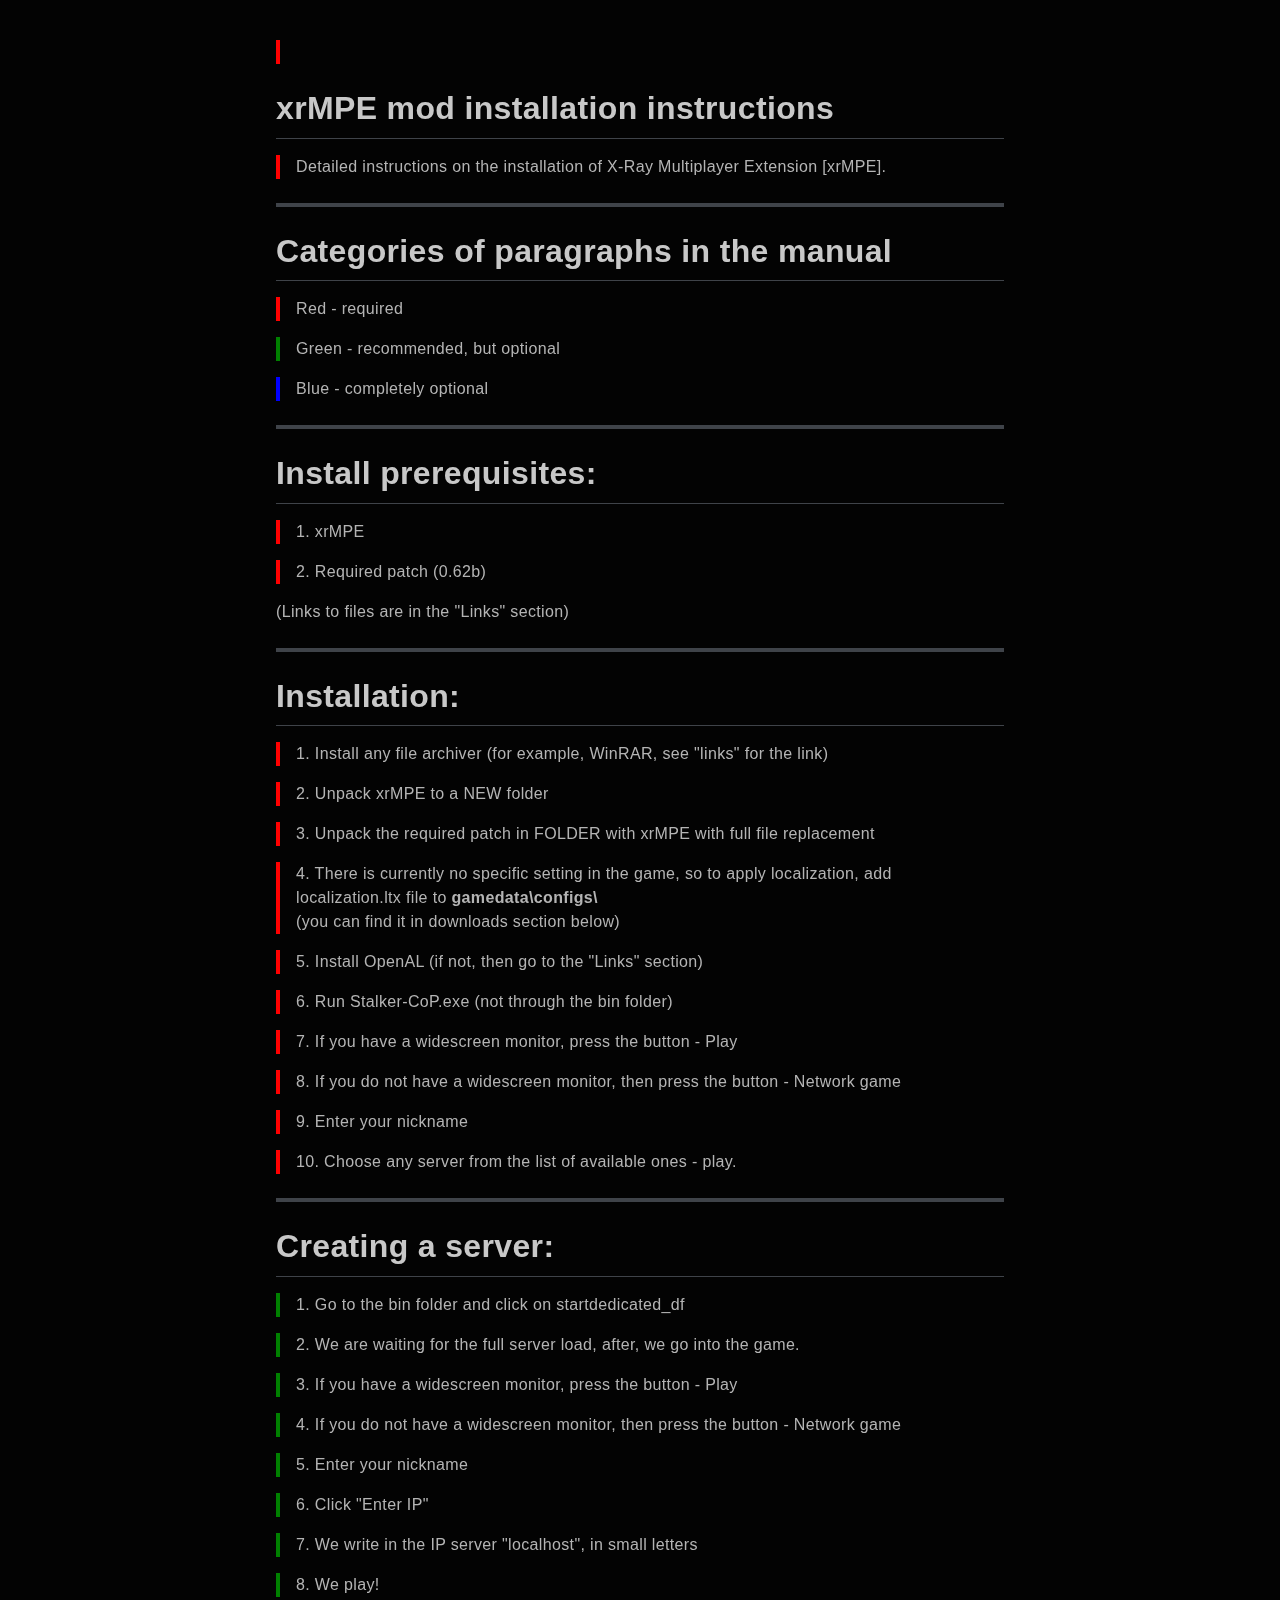
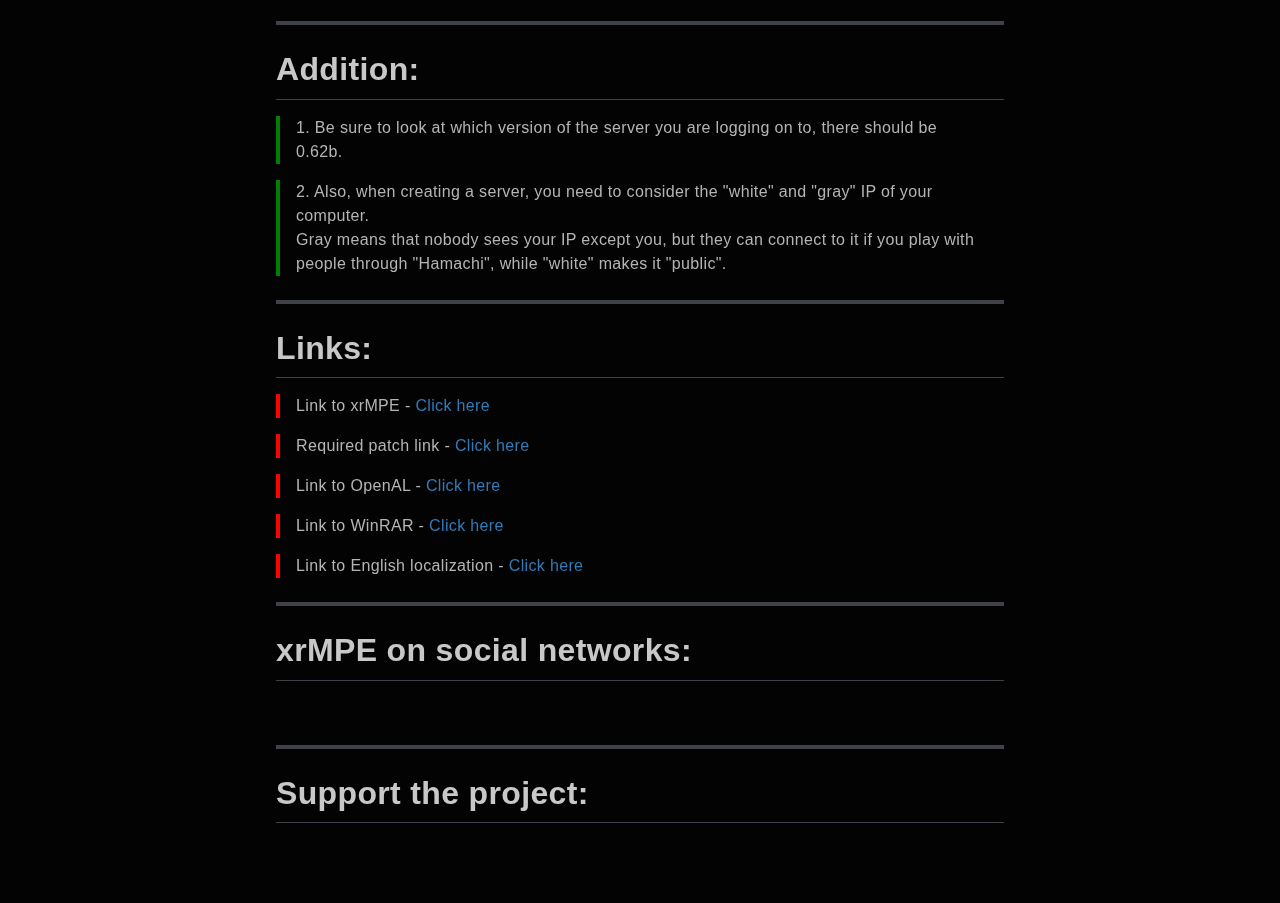
==== commit 7d58f244: "Небольшие исправления в тексте" ====
--- a/en/index.html
+++ b/en/index.html
@@ -12,7 +12,8 @@
     <title>
         xrMPE mod installation instructions
     </title>
-
+    
+    <link rel="shortcut icon" type="image/x-icon" href="../favicon.ico">
     <link rel="stylesheet" href="https://cdnjs.cloudflare.com/ajax/libs/twitter-bootstrap/3.3.7/css/bootstrap.min.css"
         integrity="sha256-916EbMg70RQy9LHiGkXzG8hSg9EdNy97GazNG/aiY1w=" crossorigin="anonymous" />
     <link rel="stylesheet" href="https://cdnjs.cloudflare.com/ajax/libs/font-awesome/4.7.0/css/font-awesome.min.css"
@@ -40,43 +41,43 @@
                 href="#xrMPE-mod-installation-instructions" title="xrMPE-mod-installation-instructions"><span
                     class="octicon octicon-link"></span></a>xrMPE mod installation instructions</h1>
         <blockquote style="border-left-color: red;">
-            <p><span class="color" data-color="red"></span>Detailed instructions on the installation of X-ray
+            <p><span class="color" data-color="red"></span>Detailed instructions on the installation of X-Ray
                 Multiplayer Extension [xrMPE].</p>
         </blockquote>
         <hr>
-        <h1 id="Allocation-basics"><a class="anchor hidden-xs" href="#Allocation-basics" title="Allocation-basics"><span
-                    class="octicon octicon-link"></span></a>Categories of paragraphs in the manual.</h1>
-        <blockquote style="border-left-color: red;">
-            <p><span class="color" data-color="red"></span> red - required</p>
-        </blockquote>
-        <blockquote style="border-left-color: green;">
-            <p><span class="color" data-color="green"></span> green - recommended, but optional</p>
+        <h1 id="Categories-of-paragraphs-in-the-manual"><a class="anchor hidden-xs" href="#Categories-of-paragraphs-in-the-manual" title="Categories of paragraphs in the manual"><span
+                    class="octicon octicon-link"></span></a>Categories of paragraphs in the manual</h1>
+        <blockquote style="border-left-color: red;">
+            <p><span class="color" data-color="red"></span>Red - required</p>
+        </blockquote>
+        <blockquote style="border-left-color: green;">
+            <p><span class="color" data-color="green"></span>Green - recommended, but optional</p>
         </blockquote>
         <blockquote style="border-left-color: blue;">
-            <p><span class="color" data-color="blue"></span> blue - completely optional</p>
+            <p><span class="color" data-color="blue"></span>Blue - completely optional</p>
         </blockquote>
         <hr>
         <h1 id="Install-prerequisites"><a class="anchor hidden-xs" href="#Install-prerequisites"
                 title="Install-prerequisites"><span class="octicon octicon-link"></span></a>Install prerequisites:</h1>
         <blockquote style="border-left-color: red;">
-            <p><span class="color" data-color="red"></span>1. Call of Pripyat + xrMPE</p>
-        </blockquote>
-        <blockquote style="border-left-color: red;">
-            <p><span class="color" data-color="red"></span>2. Required patch</p>
-        </blockquote>
-        <p>(Links to files are in the “Links” section)</p>
+            <p><span class="color" data-color="red"></span>1. xrMPE</p>
+        </blockquote>
+        <blockquote style="border-left-color: red;">
+            <p><span class="color" data-color="red"></span>2. Required patch (0.62b)</p>
+        </blockquote>
+        <p>(Links to files are in the "Links" section)</p>
         <hr>
         <h1 id="Installation"><a class="anchor hidden-xs" href="#Installation" title="Installation"><span
                     class="octicon octicon-link"></span></a>Installation:</h1>
         <blockquote style="border-left-color: red;">
-            <p><span class="color" data-color="red"></span>1. Install WinRAR (if not, then go to the “Links” section)
-            </p>
-        </blockquote>
-        <blockquote style="border-left-color: red;">
-            <p><span class="color" data-color="red"></span>2. Unpack CoP + xrMPE to a NEW folder</p>
-        </blockquote>
-        <blockquote style="border-left-color: red;">
-            <p><span class="color" data-color="red"></span>3. Unpack the required patch in FOLDER with CoP + xrMPE with
+            <p><span class="color" data-color="red"></span>1. Install any file archiver (for example, WinRAR, see "links" for the link)
+            </p>
+        </blockquote>
+        <blockquote style="border-left-color: red;">
+            <p><span class="color" data-color="red"></span>2. Unpack xrMPE to a NEW folder</p>
+        </blockquote>
+        <blockquote style="border-left-color: red;">
+            <p><span class="color" data-color="red"></span>3. Unpack the required patch in FOLDER with xrMPE with
                 full file replacement</p>
         </blockquote>
         <blockquote style="border-left-color: red;">
@@ -86,7 +87,7 @@
                 (you can find it in downloads section below)</p>
         </blockquote>
         <blockquote style="border-left-color: red;">
-            <p><span class="color" data-color="red"></span>5. Install OpenAL (if not, then go to the “Links” section)
+            <p><span class="color" data-color="red"></span>5. Install OpenAL (if not, then go to the "Links" section)
             </p>
         </blockquote>
         <blockquote style="border-left-color: red;">
@@ -129,10 +130,10 @@
             <p><span class="color" data-color="green"></span>5. Enter your nickname</p>
         </blockquote>
         <blockquote style="border-left-color: green;">
-            <p><span class="color" data-color="green"></span>6. Click “Enter IP”</p>
-        </blockquote>
-        <blockquote style="border-left-color: green;">
-            <p><span class="color" data-color="green"></span>7. We write in the IP server “localhost”, in small letters
+            <p><span class="color" data-color="green"></span>6. Click "Enter IP"</p>
+        </blockquote>
+        <blockquote style="border-left-color: green;">
+            <p><span class="color" data-color="green"></span>7. We write in the IP server "localhost", in small letters
             </p>
         </blockquote>
         <blockquote style="border-left-color: green;">
@@ -146,21 +147,16 @@
                 logging on to, there should be 0.62b.</p>
         </blockquote>
         <blockquote style="border-left-color: green;">
-            <p><span class="color" data-color="green"></span>2. If you found a launcher for a mod from somewhere, then
-                better not download it!<br>
-                It works very badly. Wait for new versions!</p>
-        </blockquote>
-        <blockquote style="border-left-color: green;">
-            <p><span class="color" data-color="green"></span>3. Also, when creating a server, you need to consider the
-                “white” and “gray” IP of your computer.<br>
+            <p><span class="color" data-color="green"></span>2. Also, when creating a server, you need to consider the
+                "white" and "gray" IP of your computer.<br>
                 Gray means that nobody sees your IP except you, but they can connect to it if you play with people
-                through “Hamachi”, while “white” makes it “public”.</p>
+                through "Hamachi", while "white" makes it "public".</p>
         </blockquote>
         <hr>
         <h1 id="Links"><a class="anchor hidden-xs" href="#Links" title="Links"><span
                     class="octicon octicon-link"></span></a>Links:</h1>
         <blockquote style="border-left-color: red;">
-            <p><span class="color" data-color="red"></span>Link to Call of Pripyat + xrMPE - <a
+            <p><span class="color" data-color="red"></span>Link to xrMPE - <a
                     href="https://drive.google.com/file/d/15aP88iohAUdVB3f9XmRdISP_4_JCC2Ad/view" target="_blank"
                     rel="noopener">Click here</a></p>
         </blockquote>
@@ -233,13 +229,13 @@
             <ul class="nav">
                 <li class=""><a href="#xrMPE-mod-installation-instructions"
                         title="xrMPE mod installation instructions">xrMPE mod installation instructions</a></li>
-                <li><a href="#Allocation-basics" title="Allocation basics">Allocation basics</a></li>
-                <li><a href="#Install-prerequisites" title="Install prerequisites::">Install prerequisites:</a></li>
+                <li><a href="#Categories-of-paragraphs-in-the-manual" title="Categories of paragraphs in the manual">Categories of paragraphs in the manual</a></li>
+                <li><a href="#Install-prerequisites" title="Install prerequisites:">Install prerequisites:</a></li>
                 <li><a href="#Installation" title="Installation:">Installation:</a></li>
                 <li><a href="#Creating-a-server" title="Creating a server:">Creating a server:</a></li>
                 <li><a href="#Addition" title="Addition:">Addition:</a></li>
                 <li><a href="#Links" title="Links:">Links:</a></li>
-                <li><a href="#xrMPE-on-social-networks" title="xrMPE on social networks:">xrMPE on social networks:</a>
+                <li><a href="#xrMPE-on-social-networks" title="xrMPE on social media:">xrMPE on social media:</a>
                 </li>
                 <li><a href="#Support-the-project" title="Support the project:">Support the project:</a></li>
             </ul>
